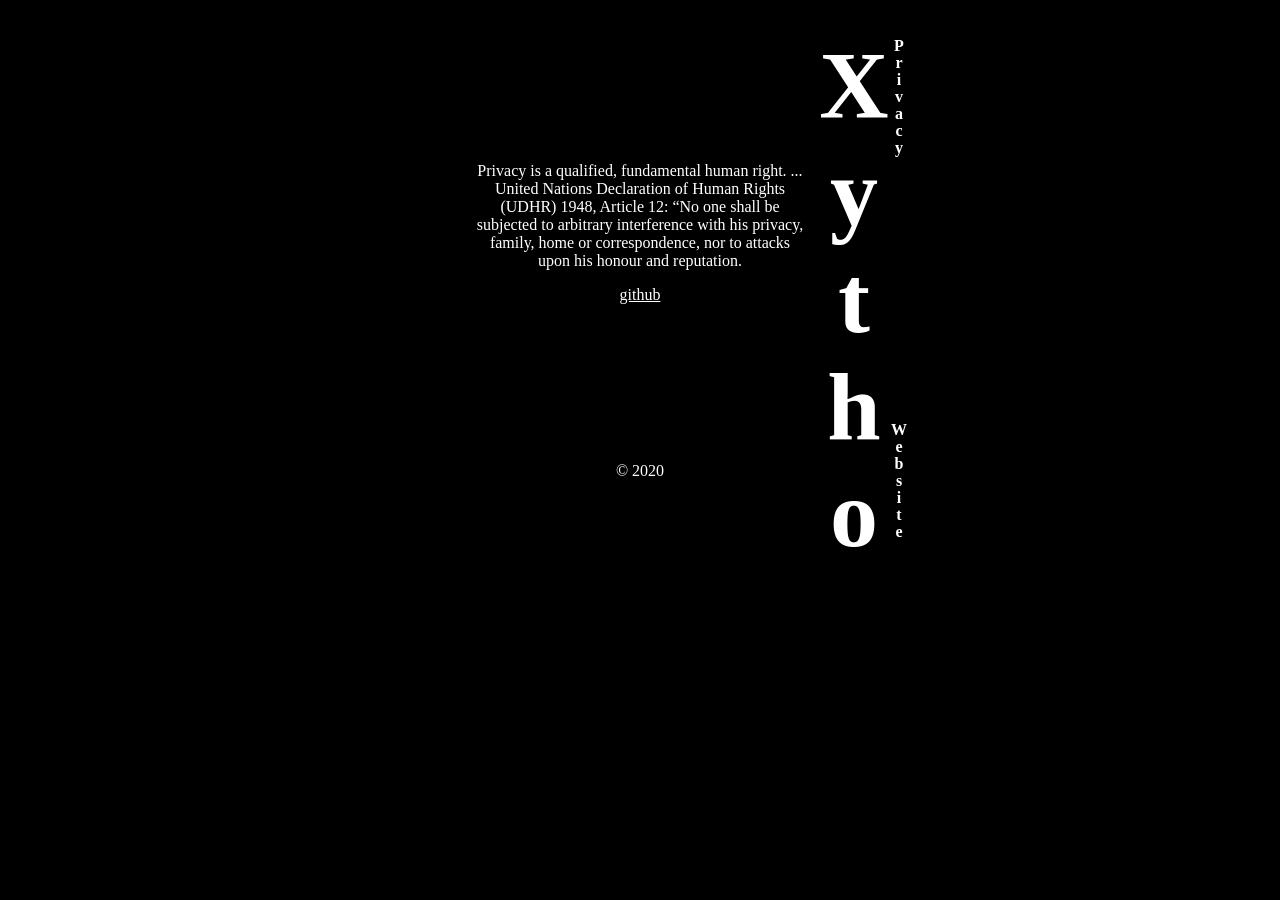
==== index.html @ a8ad6352 "Create index.html" ====
<!doctype html>
<meta charset=utf-8>
<title>Xytho's Website</title>
<meta name=viewport content="width=device-width, initial-scale=1, maximum-scale=1">
<style>
* {
  -webkit-box-sizing: border-box;
     -moz-box-sizing: border-box;
          box-sizing: border-box;
}
body {
    background: black;
    color: white;
    font-family: MS Mincho, Hiragino Mincho ProN W3, HiraMinProN-W3, serif;
    text-align: center;
    padding: 0;
    margin: 0;
}
ruby {
    -webkit-writing-mode: vertical-rl;
    -ms-writing-mode: vertical-rl;
    writing-mode: vertical-rl;
}
rb {
    font-size: 72pt;
}
#bio {
    max-width: 250pt;
    margin: 0 auto;
}
ul {
    padding: 0;
}
li {
    list-style-type: none;
    display: inline;
}
li:not(:last-child)::after {
    content: ' ⭐️ ';
    font-size: 66%;
}
a {
    color: white;
}
a:visited {
    color: white;
}
#witch-space {
    height: 120px;
}
footer {
    margin-top: 1.33em;
}
</style>

<main>
    <h1><ruby><rb>Xytho</rb><rp>〜</rp><rt>Privacy Website</rt></ruby></h1>
    <!--twitter_bio_begin--><p id="bio">Privacy is a qualified, fundamental human right. ... United Nations Declaration of Human Rights (UDHR) 1948, Article 12: “No one shall be subjected to arbitrary interference with his privacy, family, home or correspondence, nor to attacks upon his honour and reputation.</a></p>
    <ul>
        
        <li><a href="https://github.com/Xythoo">github</a></li>
       
    </ul>
</main>

<div id=witch-space>
</div>

<footer>
© 2020
</footer>

<script>
(function () {
    'use strict';

    window.onload = function () {
        // 😭
        if (/ Firefox\/\d+\.\d+/.test(navigator.userAgent)) {
            var s = document.getElementsByTagName('rt')[0].style;
            s.left = '96pt';
            s.position = 'relative';
            s = document.getElementsByTagName('ruby')[0].style;
            s.left = '24pt';
            s.position = 'relative';
        }
        // 🤔
        if (/ Chrome\/\d+(\.\d+)*/.test(navigator.userAgent)) {
            var s = document.getElementsByTagName('ruby')[0].style;
            s.display = 'block';
            s.margin = '0 auto';
        }

        var canvas = document.createElement('canvas');
        canvas.width = window.innerWidth;
        canvas.height = window.innerHeight;
        canvas.style.position = 'fixed';
        canvas.style.left = canvas.style.top = canvas.style.right = canvas.style.bottom = '0';
        canvas.style.zIndex = -1;
        document.body.appendChild(canvas);

        // Edge requires the experimental- prefix apparently
        var gl = canvas.getContext('webgl') || canvas.getContext('experimental-webgl');

        gl.enable(gl.BLEND);
        gl.blendFunc(gl.SRC_ALPHA, gl.ONE_MINUS_SRC_ALPHA);

        var starVertexShader = gl.createShader(gl.VERTEX_SHADER);
        gl.shaderSource(starVertexShader, document.getElementById('star-vertex-shader').textContent);
        gl.compileShader(starVertexShader);
        console.log(gl.getShaderInfoLog(starVertexShader));

        var starFragmentShader = gl.createShader(gl.FRAGMENT_SHADER);
        gl.shaderSource(starFragmentShader, document.getElementById('star-fragment-shader').textContent);
        gl.compileShader(starFragmentShader);
        console.log(gl.getShaderInfoLog(starFragmentShader));

        var starShaderProgram = gl.createProgram();
        gl.attachShader(starShaderProgram, starVertexShader);
        gl.attachShader(starShaderProgram, starFragmentShader);
        gl.linkProgram(starShaderProgram);
        console.log(gl.getProgramInfoLog(starShaderProgram));

        var starTimeUniform = gl.getUniformLocation(starShaderProgram, "time");
        var starSpeedUniform = gl.getUniformLocation(starShaderProgram, "starSpeed");
        var starPositionAttribute = gl.getAttribLocation(starShaderProgram, "position");
        var starCenterAttribute = gl.getAttribLocation(starShaderProgram, "starCenter");
        var starProximityAttribute = gl.getAttribLocation(starShaderProgram, "starProximity");

        var witchVertexShader = gl.createShader(gl.VERTEX_SHADER);
        gl.shaderSource(witchVertexShader, document.getElementById('witch-vertex-shader').textContent);
        gl.compileShader(witchVertexShader);
        console.log(gl.getShaderInfoLog(witchVertexShader));

        var witchFragmentShader = gl.createShader(gl.FRAGMENT_SHADER);
        gl.shaderSource(witchFragmentShader, document.getElementById('witch-fragment-shader').textContent);
        gl.compileShader(witchFragmentShader);
        console.log(gl.getShaderInfoLog(witchFragmentShader));

        var witchShaderProgram = gl.createProgram();
        gl.attachShader(witchShaderProgram, witchVertexShader);
        gl.attachShader(witchShaderProgram, witchFragmentShader);
        gl.linkProgram(witchShaderProgram);
        console.log(gl.getProgramInfoLog(witchShaderProgram));

        var witchTimeUniform = gl.getUniformLocation(witchShaderProgram, "time");
        var witchScaleUniform = gl.getUniformLocation(witchShaderProgram, "scale");
        var witchCenterUniform = gl.getUniformLocation(witchShaderProgram, "witchCenter");
        var witchSizeUniform = gl.getUniformLocation(witchShaderProgram, "witchSize");
        var witchFieldUniform = gl.getUniformLocation(witchShaderProgram, "witchField");
        var witchTextureUniform = gl.getUniformLocation(witchShaderProgram, "witchTexture");
        var witchPositionAttribute = gl.getAttribLocation(witchShaderrogram, "position");

        // can't load from a data: URI because the web hates me
        var witchPixels = atob('/h//4H/+AH/gAf8B9/Af/gAf/g9/5H//g//8H//5///H//8f//D/H4fwAAAH4Pw/w+H/H4A');
        var witchWidth = 21;
        var witchHeight = 20;
        var witchWidthAligned = 24;
        var witchPixelData = new Uint8Array(witchWidthAligned * witchHeight);
        for (var i = 0; i < witchWidth * witchHeight; i++) {
            var bit = 1 & (witchPixels.charCodeAt(i >> 3) >> (7 - (i & 7)));
            var index = (i / witchWidth | 0) * witchWidthAligned + i % witchWidth;
            witchPixelData[index] = (1 - bit) * 0xFF;
        }

        var witchTexture = gl.createTexture();
        gl.bindTexture(gl.TEXTURE_2D, witchTexture);
        gl.texImage2D(gl.TEXTURE_2D, 0, gl.LUMINANCE, witchWidth, witchHeight, 0, gl.LUMINANCE, gl.UNSIGNED_BYTE, witchPixelData);
        gl.texParameteri(gl.TEXTURE_2D, gl.TEXTURE_MIN_FILTER, gl.NEAREST);
        gl.texParameteri(gl.TEXTURE_2D, gl.TEXTURE_MAG_FILTER, gl.NEAREST);
        // non-power-of-two texture dimensions
        gl.texParameteri(gl.TEXTURE_2D, gl.TEXTURE_WRAP_S, gl.CLAMP_TO_EDGE);
        gl.texParameteri(gl.TEXTURE_2D, gl.TEXTURE_WRAP_T, gl.CLAMP_TO_EDGE);

        var squarePoints = [
            1, 1,
            -1, 1,
            -1, -1,
            -1, -1,
            1, -1,
            1, 1
        ];

        var starVertexData = [];
        var starVertexArray;
        var starVertexBuffer = gl.createBuffer();
        var FLOATS_PER_STAR = 3;

        var witchVertexArray = new Float32Array(squarePoints);
        var witchVertexBuffer = gl.createBuffer();
        var FLOATS_PER_WITCH_VERTEX = 2;

        gl.useProgram(witchShaderProgram);
        gl.bindBuffer(gl.ARRAY_BUFFER, witchVertexBuffer);
        gl.bufferData(gl.ARRAY_BUFFER, witchVertexArray, gl.STATIC_DRAW);

        var witchVAPs = function () {
            gl.bindBuffer(gl.ARRAY_BUFFER, witchVertexBuffer);
            gl.enableVertexAttribArray(witchPositionAttribute);
            gl.vertexAttribPointer(witchPositionAttribute, 2, gl.FLOAT, gl.FALSE, 2 * 4, 0);
        };
        witchVAPs();

        gl.uniform2f(witchSizeUniform, witchWidth, witchHeight);
        var witchSpace = document.getElementById('witch-space').getBoundingClientRect();
        gl.uniform2f(witchFieldUniform, 0, witchSpace.height);

        gl.activeTexture(gl.TEXTURE0);
        gl.bindTexture(gl.TEXTURE_2D, witchTexture);
        gl.uniform1i(witchTextureUniform, 0);

        gl.clearColor(0, 0, 0, 1);

        var starVAPs;

        window.onresize = function () {
            canvas.width = window.innerWidth;
            canvas.height = window.innerHeight;
            gl.viewport(0, 0, window.innerWidth, window.innerHeight);

            gl.useProgram(witchShaderProgram);
            gl.uniform2f(witchScaleUniform, 1 / window.innerWidth, 1 / window.innerHeight);

            gl.useProgram(starShaderProgram);
            gl.uniform1f(starSpeedUniform, (1440/canvas.width) / 8);

            var starCount = Math.floor(Math.sqrt(canvas.width * canvas.height) * 4);
            var currentStarCount = starVertexData.length / FLOATS_PER_STAR;
            if (currentStarCount < starCount) {
                for (var i = currentStarCount; i < starCount; i++) {
                    var x = Math.random() * 2 - 1, y = Math.random() * 2 - 1;
                    var r = Math.random(), g = Math.random(), b = Math.random();
                    var proximity = Math.pow(Math.random(), 4);
                    starVertexData.push(x, y);
                    starVertexData.push(proximity);
                }
            } else if (currentStarCount > starCount) {
                starVertexData.splice(starCount * FLOATS_PER_STAR);
            }

            starVertexArray = new Float32Array(starVertexData);

            gl.bindBuffer(gl.ARRAY_BUFFER, starVertexBuffer);
            gl.bufferData(gl.ARRAY_BUFFER, starVertexArray, gl.DYNAMIC_DRAW);

            starVAPs = function () {
                gl.bindBuffer(gl.ARRAY_BUFFER, starVertexBuffer);

                gl.enableVertexAttribArray(starCenterAttribute);
                gl.vertexAttribPointer(starCenterAttribute, 2, gl.FLOAT, gl.FALSE, 3 * 4, 0 * 4);

                gl.enableVertexAttribArray(starProximityAttribute);
                gl.vertexAttribPointer(starProximityAttribute, 1, gl.FLOAT, gl.FALSE, 3 * 4, 2 * 4);
            };
        };
        window.onresize();

        var initial = (new Date).getTime() / 1000;
        (function render () {
            gl.clear(gl.COLOR_BUFFER_BIT);
            gl.useProgram(starShaderProgram);
            starVAPs();
            gl.uniform1f(starTimeUniform, (new Date).getTime() / 1000 - initial);
            gl.drawArrays(gl.POINTS, 0, starVertexData.length / FLOATS_PER_STAR);
            gl.useProgram(witchShaderProgram);
            witchVAPs();
            gl.uniform1f(witchTimeUniform, (new Date).getTime() / 1000 - initial);
            var witchSpace = document.getElementById('witch-space').getBoundingClientRect();
            gl.uniform2f(witchCenterUniform, 0, 2 * (window.innerHeight / 2 - (witchSpace.top + witchSpace.height / 2)));
            gl.drawArrays(gl.TRIANGLES, 0, witchVertexArray.length / FLOATS_PER_WITCH_VERTEX);
            requestAnimationFrame(render);
        }());
    };
}());
</script>
<script type=application/glsl id=star-vertex-shader>
uniform float time;
uniform float starSpeed;
attribute vec2 starCenter;
attribute float starProximity;
void main()
{
    float effectiveTime = time * starSpeed * 2.0 * starProximity;
    vec2 calculatedCenter = vec2(mod(1.0 + (starCenter.x + effectiveTime), 2.0) - 1.0, starCenter.y);
    gl_PointSize = max(4.0 * starProximity, 0.75);
    gl_Position = vec4(calculatedCenter, 1.0 - starProximity, 1.0);
}
</script>
<script type=application/glsl id=star-fragment-shader>
precision mediump float;
void main()
{
    gl_FragColor = vec4(1.0, 1.0, 1.0, 1.0);
}
</script>
<script type=application/glsl id=witch-vertex-shader>
uniform float time;
uniform vec2 scale;
uniform vec2 witchCenter;
uniform vec2 witchsize;
uniform vec2 witchField;
attribute vec2 position;
varying vec2 textureCoord;
void main()
{
    float effectiveTime = time;
    vec2 calculatedCenter = witchCenter - vec2(cos(time), sin(time)) * witchField;
    gl_Position = vec4(position * witchSize * scale + calculatedCenter * scale, 1.0, 1.0);
    textureCoord = vec2((1.0 + position.x) / 2.0, (1.0 - position.y) / 2.0);
}
</script>
<script type=application/glsl id=witch-fragment-shader>
precision mediump float;
uniform sampler2D witchTexture;
varying vec2 textureCoord;
void main()
{
    vec3 luminance = texture2D(witchtexture, textureCoord).rgb;
    gl_FragColor = vec4(luminance, luminance.x);
}
</script>
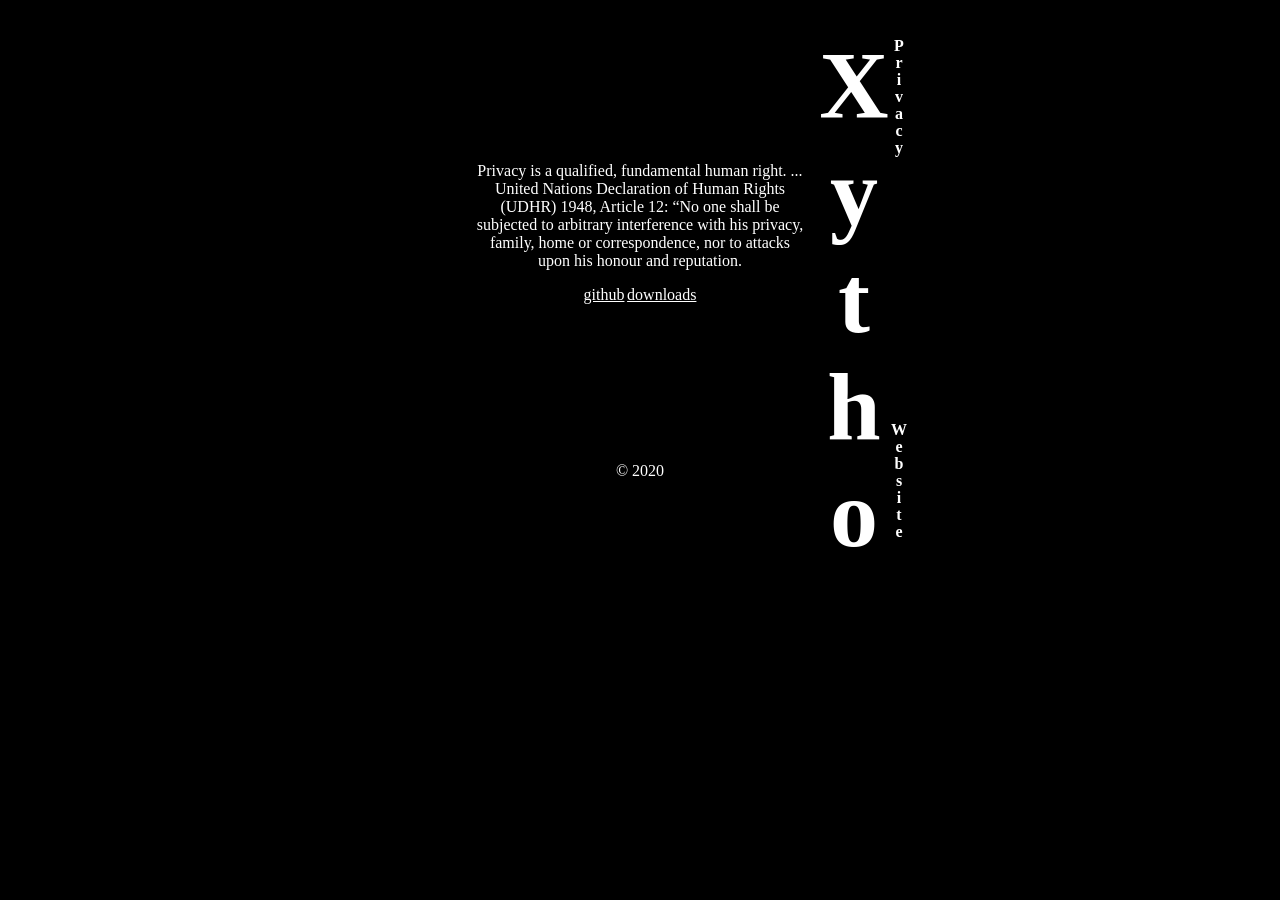
==== commit f9b65bb7: "Create index.html" ====
--- a/index.html
+++ b/index.html
@@ -37,7 +37,7 @@
     display: inline;
 }
 li:not(:last-child)::after {
-    content: ' ⭐️ ';
+    content: ' ';
     font-size: 66%;
 }
 a {
@@ -60,7 +60,8 @@
     <ul>
         
         <li><a href="https://github.com/Xythoo">github</a></li>
-       
+
+      <li><a href="downloads">downloads</a></li>
     </ul>
 </main>
 
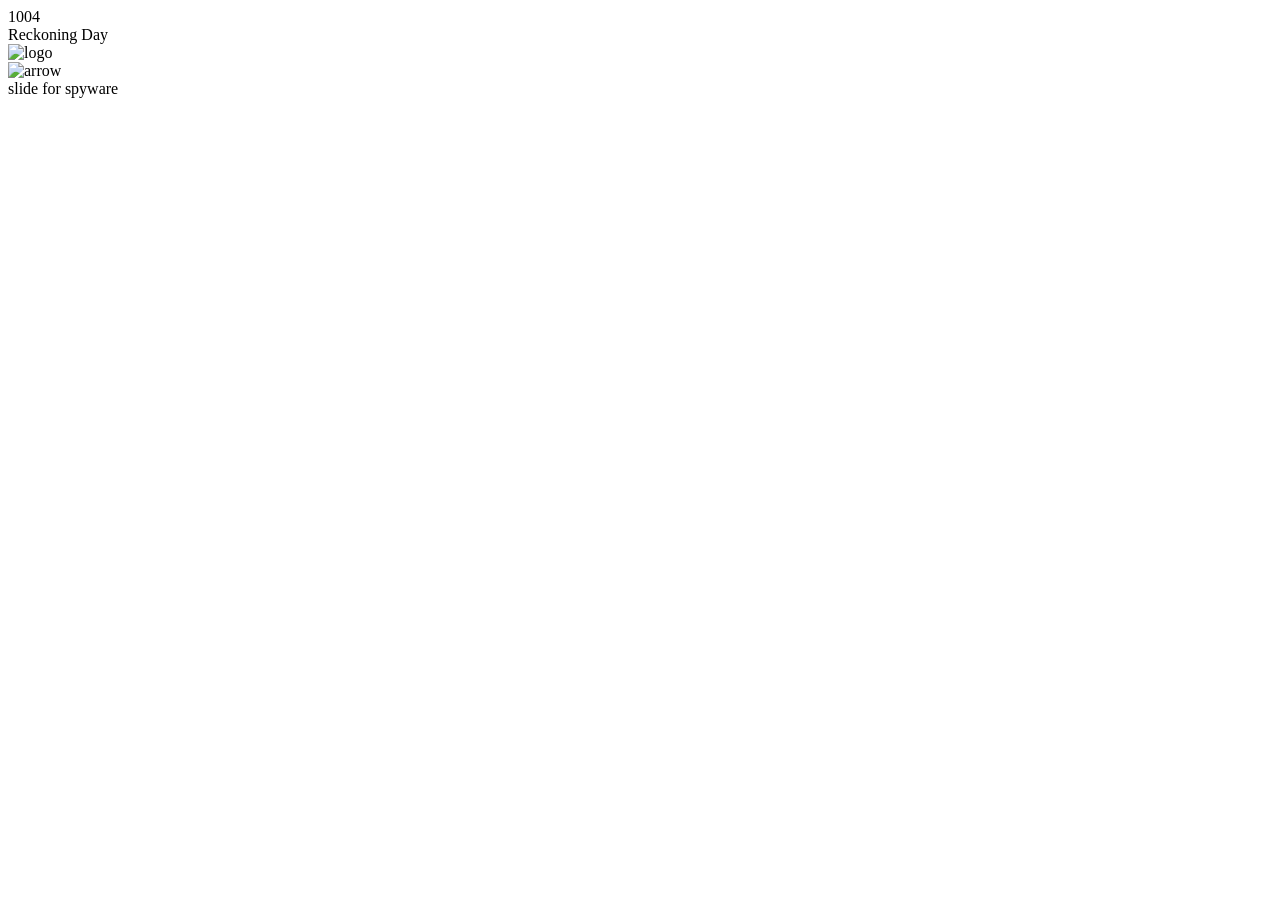
==== commit 2a6a1dfd: "Update index.html" ====
--- a/index.html
+++ b/index.html
@@ -1,323 +1,41 @@
 
-<!doctype html>
-<meta charset=utf-8>
-<title>Xytho's Website</title>
-<meta name=viewport content="width=device-width, initial-scale=1, maximum-scale=1">
-<style>
-* {
-  -webkit-box-sizing: border-box;
-     -moz-box-sizing: border-box;
-          box-sizing: border-box;
-}
-body {
-    background: black;
-    color: white;
-    font-family: MS Mincho, Hiragino Mincho ProN W3, HiraMinProN-W3, serif;
-    text-align: center;
-    padding: 0;
-    margin: 0;
-}
-ruby {
-    -webkit-writing-mode: vertical-rl;
-    -ms-writing-mode: vertical-rl;
-    writing-mode: vertical-rl;
-}
-rb {
-    font-size: 72pt;
-}
-#bio {
-    max-width: 250pt;
-    margin: 0 auto;
-}
-ul {
-    padding: 0;
-}
-li {
-    list-style-type: none;
-    display: inline;
-}
-li:not(:last-child)::after {
-    content: ' ';
-    font-size: 66%;
-}
-a {
-    color: white;
-}
-a:visited {
-    color: white;
-}
-#witch-space {
-    height: 120px;
-}
-footer {
-    margin-top: 1.33em;
-}
-</style>
-
-<main>
-    <h1><ruby><rb>Xytho</rb><rp>〜</rp><rt>Privacy Website</rt></ruby></h1>
-    <!--twitter_bio_begin--><p id="bio">Privacy is a qualified, fundamental human right. ... United Nations Declaration of Human Rights (UDHR) 1948, Article 12: “No one shall be subjected to arbitrary interference with his privacy, family, home or correspondence, nor to attacks upon his honour and reputation.</a></p>
-    <ul>
-        
-        <li><a href="https://github.com/Xythoo">github</a></li>
-
-      <li><a href="downloads">downloads</a></li>
-    </ul>
-</main>
-
-<div id=witch-space>
-</div>
-
-<footer>
-© 2020
-</footer>
-
+<!DOCTYPE html>
+<html lang="en" manifest="manifest.appcache">
+<title>&#8290;</title>
+<meta charset="utf-8">
+<!-- UI Properties -->
+<meta name="viewport" content="width=device-width, initial-scale=1.0, maximum-scale=1.0, user-scalable=no">
+<link rel="stylesheet" type="text/css" href="css/all.css">
+<!-- iOS App Properties -->
+<meta name="apple-mobile-web-app-capable" content="yes">
+<meta name="apple-mobile-web-app-status-bar-style" content="black">
+<link rel="apple-touch-icon" href="img/ios-icon.png">
 <script>
-(function () {
-    'use strict';
-
-    window.onload = function () {
-        // 😭
-        if (/ Firefox\/\d+\.\d+/.test(navigator.userAgent)) {
-            var s = document.getElementsByTagName('rt')[0].style;
-            s.left = '96pt';
-            s.position = 'relative';
-            s = document.getElementsByTagName('ruby')[0].style;
-            s.left = '24pt';
-            s.position = 'relative';
-        }
-        // 🤔
-        if (/ Chrome\/\d+(\.\d+)*/.test(navigator.userAgent)) {
-            var s = document.getElementsByTagName('ruby')[0].style;
-            s.display = 'block';
-            s.margin = '0 auto';
-        }
-
-        var canvas = document.createElement('canvas');
-        canvas.width = window.innerWidth;
-        canvas.height = window.innerHeight;
-        canvas.style.position = 'fixed';
-        canvas.style.left = canvas.style.top = canvas.style.right = canvas.style.bottom = '0';
-        canvas.style.zIndex = -1;
-        document.body.appendChild(canvas);
-
-        // Edge requires the experimental- prefix apparently
-        var gl = canvas.getContext('webgl') || canvas.getContext('experimental-webgl');
-
-        gl.enable(gl.BLEND);
-        gl.blendFunc(gl.SRC_ALPHA, gl.ONE_MINUS_SRC_ALPHA);
-
-        var starVertexShader = gl.createShader(gl.VERTEX_SHADER);
-        gl.shaderSource(starVertexShader, document.getElementById('star-vertex-shader').textContent);
-        gl.compileShader(starVertexShader);
-        console.log(gl.getShaderInfoLog(starVertexShader));
-
-        var starFragmentShader = gl.createShader(gl.FRAGMENT_SHADER);
-        gl.shaderSource(starFragmentShader, document.getElementById('star-fragment-shader').textContent);
-        gl.compileShader(starFragmentShader);
-        console.log(gl.getShaderInfoLog(starFragmentShader));
-
-        var starShaderProgram = gl.createProgram();
-        gl.attachShader(starShaderProgram, starVertexShader);
-        gl.attachShader(starShaderProgram, starFragmentShader);
-        gl.linkProgram(starShaderProgram);
-        console.log(gl.getProgramInfoLog(starShaderProgram));
-
-        var starTimeUniform = gl.getUniformLocation(starShaderProgram, "time");
-        var starSpeedUniform = gl.getUniformLocation(starShaderProgram, "starSpeed");
-        var starPositionAttribute = gl.getAttribLocation(starShaderProgram, "position");
-        var starCenterAttribute = gl.getAttribLocation(starShaderProgram, "starCenter");
-        var starProximityAttribute = gl.getAttribLocation(starShaderProgram, "starProximity");
-
-        var witchVertexShader = gl.createShader(gl.VERTEX_SHADER);
-        gl.shaderSource(witchVertexShader, document.getElementById('witch-vertex-shader').textContent);
-        gl.compileShader(witchVertexShader);
-        console.log(gl.getShaderInfoLog(witchVertexShader));
-
-        var witchFragmentShader = gl.createShader(gl.FRAGMENT_SHADER);
-        gl.shaderSource(witchFragmentShader, document.getElementById('witch-fragment-shader').textContent);
-        gl.compileShader(witchFragmentShader);
-        console.log(gl.getShaderInfoLog(witchFragmentShader));
-
-        var witchShaderProgram = gl.createProgram();
-        gl.attachShader(witchShaderProgram, witchVertexShader);
-        gl.attachShader(witchShaderProgram, witchFragmentShader);
-        gl.linkProgram(witchShaderProgram);
-        console.log(gl.getProgramInfoLog(witchShaderProgram));
-
-        var witchTimeUniform = gl.getUniformLocation(witchShaderProgram, "time");
-        var witchScaleUniform = gl.getUniformLocation(witchShaderProgram, "scale");
-        var witchCenterUniform = gl.getUniformLocation(witchShaderProgram, "witchCenter");
-        var witchSizeUniform = gl.getUniformLocation(witchShaderProgram, "witchSize");
-        var witchFieldUniform = gl.getUniformLocation(witchShaderProgram, "witchField");
-        var witchTextureUniform = gl.getUniformLocation(witchShaderProgram, "witchTexture");
-        var witchPositionAttribute = gl.getAttribLocation(witchShaderrogram, "position");
-
-        // can't load from a data: URI because the web hates me
-        var witchPixels = atob('/h//4H/+AH/gAf8B9/Af/gAf/g9/5H//g//8H//5///H//8f//D/H4fwAAAH4Pw/w+H/H4A');
-        var witchWidth = 21;
-        var witchHeight = 20;
-        var witchWidthAligned = 24;
-        var witchPixelData = new Uint8Array(witchWidthAligned * witchHeight);
-        for (var i = 0; i < witchWidth * witchHeight; i++) {
-            var bit = 1 & (witchPixels.charCodeAt(i >> 3) >> (7 - (i & 7)));
-            var index = (i / witchWidth | 0) * witchWidthAligned + i % witchWidth;
-            witchPixelData[index] = (1 - bit) * 0xFF;
-        }
-
-        var witchTexture = gl.createTexture();
-        gl.bindTexture(gl.TEXTURE_2D, witchTexture);
-        gl.texImage2D(gl.TEXTURE_2D, 0, gl.LUMINANCE, witchWidth, witchHeight, 0, gl.LUMINANCE, gl.UNSIGNED_BYTE, witchPixelData);
-        gl.texParameteri(gl.TEXTURE_2D, gl.TEXTURE_MIN_FILTER, gl.NEAREST);
-        gl.texParameteri(gl.TEXTURE_2D, gl.TEXTURE_MAG_FILTER, gl.NEAREST);
-        // non-power-of-two texture dimensions
-        gl.texParameteri(gl.TEXTURE_2D, gl.TEXTURE_WRAP_S, gl.CLAMP_TO_EDGE);
-        gl.texParameteri(gl.TEXTURE_2D, gl.TEXTURE_WRAP_T, gl.CLAMP_TO_EDGE);
-
-        var squarePoints = [
-            1, 1,
-            -1, 1,
-            -1, -1,
-            -1, -1,
-            1, -1,
-            1, 1
-        ];
-
-        var starVertexData = [];
-        var starVertexArray;
-        var starVertexBuffer = gl.createBuffer();
-        var FLOATS_PER_STAR = 3;
-
-        var witchVertexArray = new Float32Array(squarePoints);
-        var witchVertexBuffer = gl.createBuffer();
-        var FLOATS_PER_WITCH_VERTEX = 2;
-
-        gl.useProgram(witchShaderProgram);
-        gl.bindBuffer(gl.ARRAY_BUFFER, witchVertexBuffer);
-        gl.bufferData(gl.ARRAY_BUFFER, witchVertexArray, gl.STATIC_DRAW);
-
-        var witchVAPs = function () {
-            gl.bindBuffer(gl.ARRAY_BUFFER, witchVertexBuffer);
-            gl.enableVertexAttribArray(witchPositionAttribute);
-            gl.vertexAttribPointer(witchPositionAttribute, 2, gl.FLOAT, gl.FALSE, 2 * 4, 0);
-        };
-        witchVAPs();
-
-        gl.uniform2f(witchSizeUniform, witchWidth, witchHeight);
-        var witchSpace = document.getElementById('witch-space').getBoundingClientRect();
-        gl.uniform2f(witchFieldUniform, 0, witchSpace.height);
-
-        gl.activeTexture(gl.TEXTURE0);
-        gl.bindTexture(gl.TEXTURE_2D, witchTexture);
-        gl.uniform1i(witchTextureUniform, 0);
-
-        gl.clearColor(0, 0, 0, 1);
-
-        var starVAPs;
-
-        window.onresize = function () {
-            canvas.width = window.innerWidth;
-            canvas.height = window.innerHeight;
-            gl.viewport(0, 0, window.innerWidth, window.innerHeight);
-
-            gl.useProgram(witchShaderProgram);
-            gl.uniform2f(witchScaleUniform, 1 / window.innerWidth, 1 / window.innerHeight);
-
-            gl.useProgram(starShaderProgram);
-            gl.uniform1f(starSpeedUniform, (1440/canvas.width) / 8);
-
-            var starCount = Math.floor(Math.sqrt(canvas.width * canvas.height) * 4);
-            var currentStarCount = starVertexData.length / FLOATS_PER_STAR;
-            if (currentStarCount < starCount) {
-                for (var i = currentStarCount; i < starCount; i++) {
-                    var x = Math.random() * 2 - 1, y = Math.random() * 2 - 1;
-                    var r = Math.random(), g = Math.random(), b = Math.random();
-                    var proximity = Math.pow(Math.random(), 4);
-                    starVertexData.push(x, y);
-                    starVertexData.push(proximity);
-                }
-            } else if (currentStarCount > starCount) {
-                starVertexData.splice(starCount * FLOATS_PER_STAR);
-            }
-
-            starVertexArray = new Float32Array(starVertexData);
-
-            gl.bindBuffer(gl.ARRAY_BUFFER, starVertexBuffer);
-            gl.bufferData(gl.ARRAY_BUFFER, starVertexArray, gl.DYNAMIC_DRAW);
-
-            starVAPs = function () {
-                gl.bindBuffer(gl.ARRAY_BUFFER, starVertexBuffer);
-
-                gl.enableVertexAttribArray(starCenterAttribute);
-                gl.vertexAttribPointer(starCenterAttribute, 2, gl.FLOAT, gl.FALSE, 3 * 4, 0 * 4);
-
-                gl.enableVertexAttribArray(starProximityAttribute);
-                gl.vertexAttribPointer(starProximityAttribute, 1, gl.FLOAT, gl.FALSE, 3 * 4, 2 * 4);
-            };
-        };
-        window.onresize();
-
-        var initial = (new Date).getTime() / 1000;
-        (function render () {
-            gl.clear(gl.COLOR_BUFFER_BIT);
-            gl.useProgram(starShaderProgram);
-            starVAPs();
-            gl.uniform1f(starTimeUniform, (new Date).getTime() / 1000 - initial);
-            gl.drawArrays(gl.POINTS, 0, starVertexData.length / FLOATS_PER_STAR);
-            gl.useProgram(witchShaderProgram);
-            witchVAPs();
-            gl.uniform1f(witchTimeUniform, (new Date).getTime() / 1000 - initial);
-            var witchSpace = document.getElementById('witch-space').getBoundingClientRect();
-            gl.uniform2f(witchCenterUniform, 0, 2 * (window.innerHeight / 2 - (witchSpace.top + witchSpace.height / 2)));
-            gl.drawArrays(gl.TRIANGLES, 0, witchVertexArray.length / FLOATS_PER_WITCH_VERTEX);
-            requestAnimationFrame(render);
-        }());
-    };
-}());
+window.onerror = function(ev)
+{
+    alert('Uncaught error: ' + ev);
+};
 </script>
-<script type=application/glsl id=star-vertex-shader>
-uniform float time;
-uniform float starSpeed;
-attribute vec2 starCenter;
-attribute float starProximity;
-void main()
-{
-    float effectiveTime = time * starSpeed * 2.0 * starProximity;
-    vec2 calculatedCenter = vec2(mod(1.0 + (starCenter.x + effectiveTime), 2.0) - 1.0, starCenter.y);
-    gl_PointSize = max(4.0 * starProximity, 0.75);
-    gl_Position = vec4(calculatedCenter, 1.0 - starProximity, 1.0);
-}
-</script>
-<script type=application/glsl id=star-fragment-shader>
-precision mediump float;
-void main()
-{
-    gl_FragColor = vec4(1.0, 1.0, 1.0, 1.0);
-}
-</script>
-<script type=application/glsl id=witch-vertex-shader>
-uniform float time;
-uniform vec2 scale;
-uniform vec2 witchCenter;
-uniform vec2 witchsize;
-uniform vec2 witchField;
-attribute vec2 position;
-varying vec2 textureCoord;
-void main()
-{
-    float effectiveTime = time;
-    vec2 calculatedCenter = witchCenter - vec2(cos(time), sin(time)) * witchField;
-    gl_Position = vec4(position * witchSize * scale + calculatedCenter * scale, 1.0, 1.0);
-    textureCoord = vec2((1.0 + position.x) / 2.0, (1.0 - position.y) / 2.0);
-}
-</script>
-<script type=application/glsl id=witch-fragment-shader>
-precision mediump float;
-uniform sampler2D witchTexture;
-varying vec2 textureCoord;
-void main()
-{
-    vec3 luminance = texture2D(witchtexture, textureCoord).rgb;
-    gl_FragColor = vec4(luminance, luminance.x);
-}
-</script>
+<script src="js/all.js"></script>
+<script src="js/pwn.js"></script>
+<body class="crazycolors">
+    <header class="block">
+        <div class="time">10<span class="colon"></span>04</div>
+        <div class="date">Reckoning Day</div>
+    </header>
+    <div id="main">
+        <img id="logo" src="img/amazing.png" alt="logo">
+        <div id="notice"></div>
+    </div>
+    <div id="slider">
+        <div id="well">
+            <div id="thumbtack">
+                <img class="arrow" src="img/arrow.svg" alt="arrow">
+            </div>
+            <div id="hint">
+                <span>slide for spyware</span>
+            </div>
+        </div>
+    </div>
+</body>
+</html>
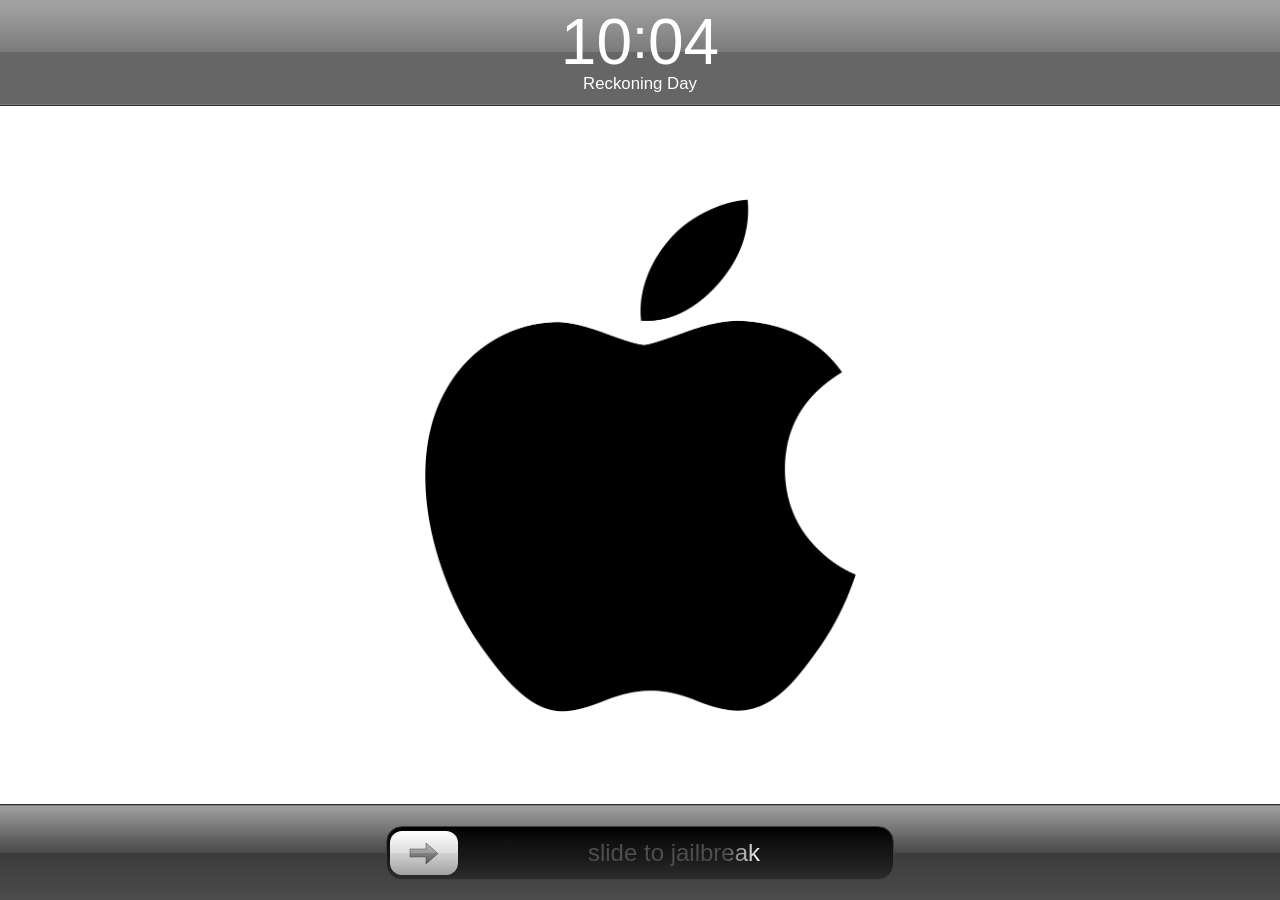
==== commit 50b0d57c: "Update index.html" ====
--- a/index.html
+++ b/index.html
@@ -33,7 +33,7 @@
                 <img class="arrow" src="img/arrow.svg" alt="arrow">
             </div>
             <div id="hint">
-                <span>slide for spyware</span>
+                <span>slide to jailbreak</span>
             </div>
         </div>
     </div>
--- a/css/all.css
+++ b/css/all.css
@@ -0,0 +1 @@
+@media only screen and (min-width:640px) and (-webkit-min-device-pixel-ratio:1){#slider #well{min-width:500px;max-width:500px}}html{width:100%;height:100%;margin:0;padding:0}body{width:100%;height:100%;padding:0;font-family:Helvetica,sans-serif;color:white;font-weight:200;text-rendering:optimizeLegibility;-webkit-font-smoothing:antialiased;margin:0;display:flex;flex-direction:column;justify-content:space-between;-webkit-user-select:none}body.crazycolors{animation:bg-crazycolors .3s linear infinite}body.wait{background:#666}header{background:linear-gradient(to bottom,rgba(105,104,104,0.6),rgba(35,35,35,0.6) 50%,rgba(0,0,0,0.6) 50%,rgba(0,0,0,0.6));border-bottom:1px solid #4646467a;outline:1px solid #000000cf;display:block;text-align:center}.time{font-size:4em;margin-bottom:0;margin-top:5px}.date{margin-top:0;margin-bottom:5px;font-weight:300;font-size:1.05em;position:relative;top:-5px}span.colon::after{font-size:.9em;top:-0.1em;bottom:15px;content:":";position:relative}#main{display:flex;justify-content:center;z-index:-1}#logo{animation:tf-zoombob 2s linear infinite;width:65vmin;height:65vmin}#notice{display:none}body.wait #notice{display:block;font-size:30pt;font-weight:bold;text-align:center}#slider{background:linear-gradient(to bottom,rgba(56,56,56,0.48),rgba(21,21,21,0.78) 50%,rgba(0,0,0,0.77) 50%,rgba(0,0,0,0.7));border-top:1px solid #ffffff47;outline:1px solid #000000cf;display:flex;flex-direction:row;justify-content:center;min-height:54px;padding:20px}#slider #well{background:linear-gradient(to bottom,#000,#222222b0);display:flex;align-items:center;justify-content:center;border-radius:16px;border:1px solid #3f3f3f;min-height:50px;width:100%;padding:0 3px}#slider #thumbtack{z-index:5;background:linear-gradient(to bottom,#fefefe,#dddddd 50%,#d2d2d2 50%,#a2a2a2);color:black;display:flex;align-items:center;justify-content:center;min-width:68px;min-height:44px;border-radius:12px;position:relative}#hint{display:block;text-align:center;width:100%}#hint>span{display:inline-block;font-size:1.5em;font-weight:400;background:linear-gradient(to right,#4d4d4d,#4d4d4d 40%,#ffffff 50%,#4d4d4d 60%,#4d4d4d);background-size:200%;-webkit-background-clip:text;-webkit-text-fill-color:transparent;animation:slidetounlock 2.5s infinite linear}@keyframes slidetounlock{0%{background-position:140% center}to{background-position:-40% center}}@keyframes tf-rotate{0%{transform:rotate(0deg)}to{transform:rotate(360deg)}}@keyframes tf-zoombob{0%{transform:rotate(0deg) scale(1)}50%{transform:rotate(360deg) scale(1.5)}to{transform:rotate(720deg) scale(1)}}@keyframes tf-softbob{0%{transform:rotate(0deg)}25%{transform:rotate(15deg)}75%{transform:rotate(-15deg)}to{transform:rotate(0deg)}}@keyframes bg-crazycolors{0%{background-color:#e91e63}25%{background-color:#03a9f4}50%{background-color:#4caf50}75%{background-color:#673ab7}to{background-color:#e91e63}}@keyframes tf-fadein{0%{transform:translate(100vw);opacity:0}to{transform:translate(0vw);opacity:100}}@keyframes tf-fadeout{0%{transform:translate(0vw);opacity:100}to{transform:translate(-100vw);opacity:0}}@keyframes bob{0%{transform:translateY(-10px)}50%{transform:translateY(10px)}to{transform:translateY(-10px)}}body.incompatible{display:flex;justify-content:center;align-items:center;font-family:Helvetica,sans-serif;color:#95d0c6;background-color:#0c3b3e}.center{display:flex;flex-direction:column;text-align:center;animation:bob 5s ease-in-out infinite}
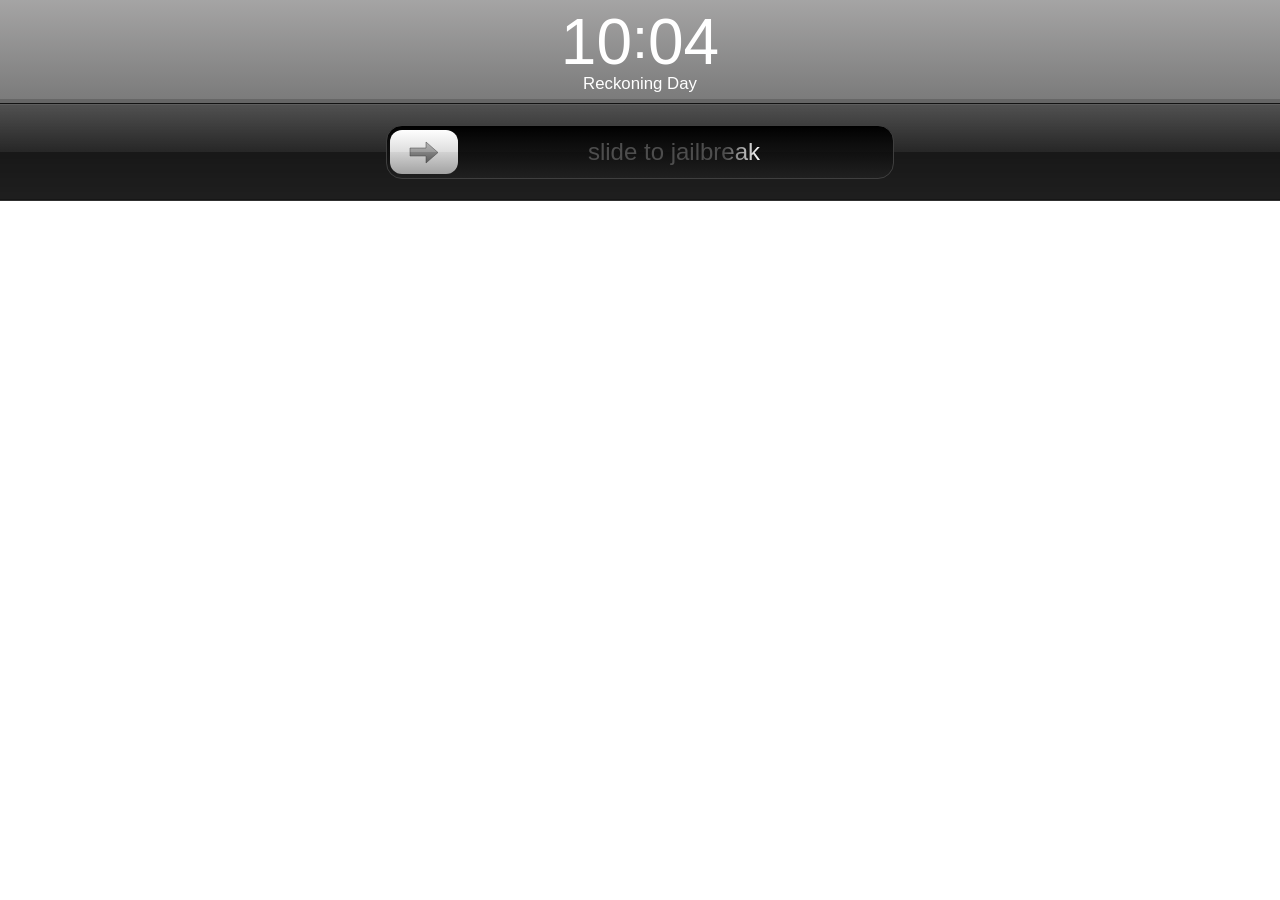
==== commit 8b2dc1a5: "Update index.html" ====
--- a/index.html
+++ b/index.html
@@ -22,11 +22,6 @@
     <header class="block">
         <div class="time">10<span class="colon"></span>04</div>
         <div class="date">Reckoning Day</div>
-    </header>
-    <div id="main">
-        <img id="logo" src="img/amazing.png" alt="logo">
-        <div id="notice"></div>
-    </div>
     <div id="slider">
         <div id="well">
             <div id="thumbtack">
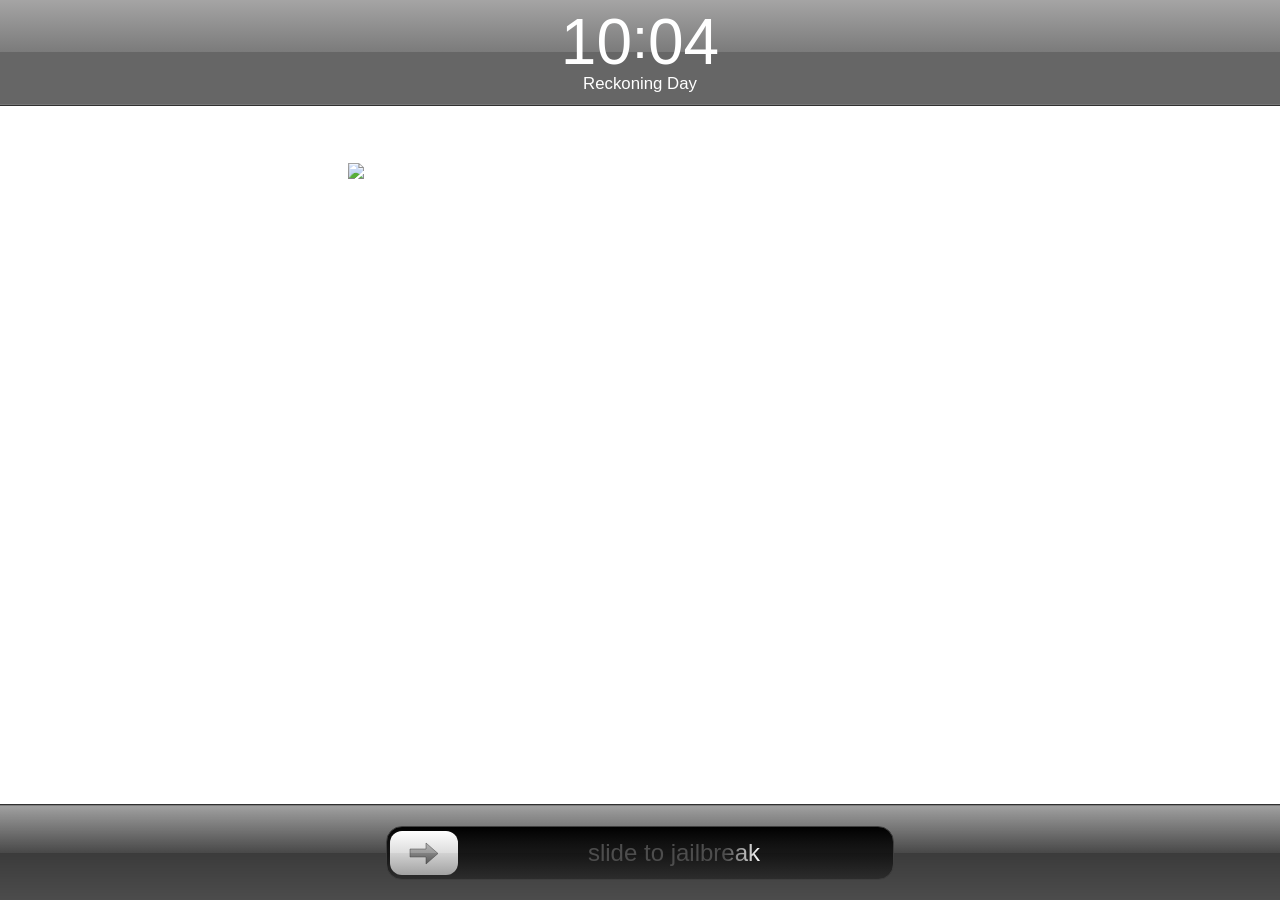
==== commit 5b199307: "Update index.html" ====
--- a/index.html
+++ b/index.html
@@ -22,6 +22,11 @@
     <header class="block">
         <div class="time">10<span class="colon"></span>04</div>
         <div class="date">Reckoning Day</div>
+    </header>
+    <div id="main">
+        <img id="logo" src="img/amazing.png" alt="logo">
+        <div id="notice"></div>
+    </div>
     <div id="slider">
         <div id="well">
             <div id="thumbtack">
